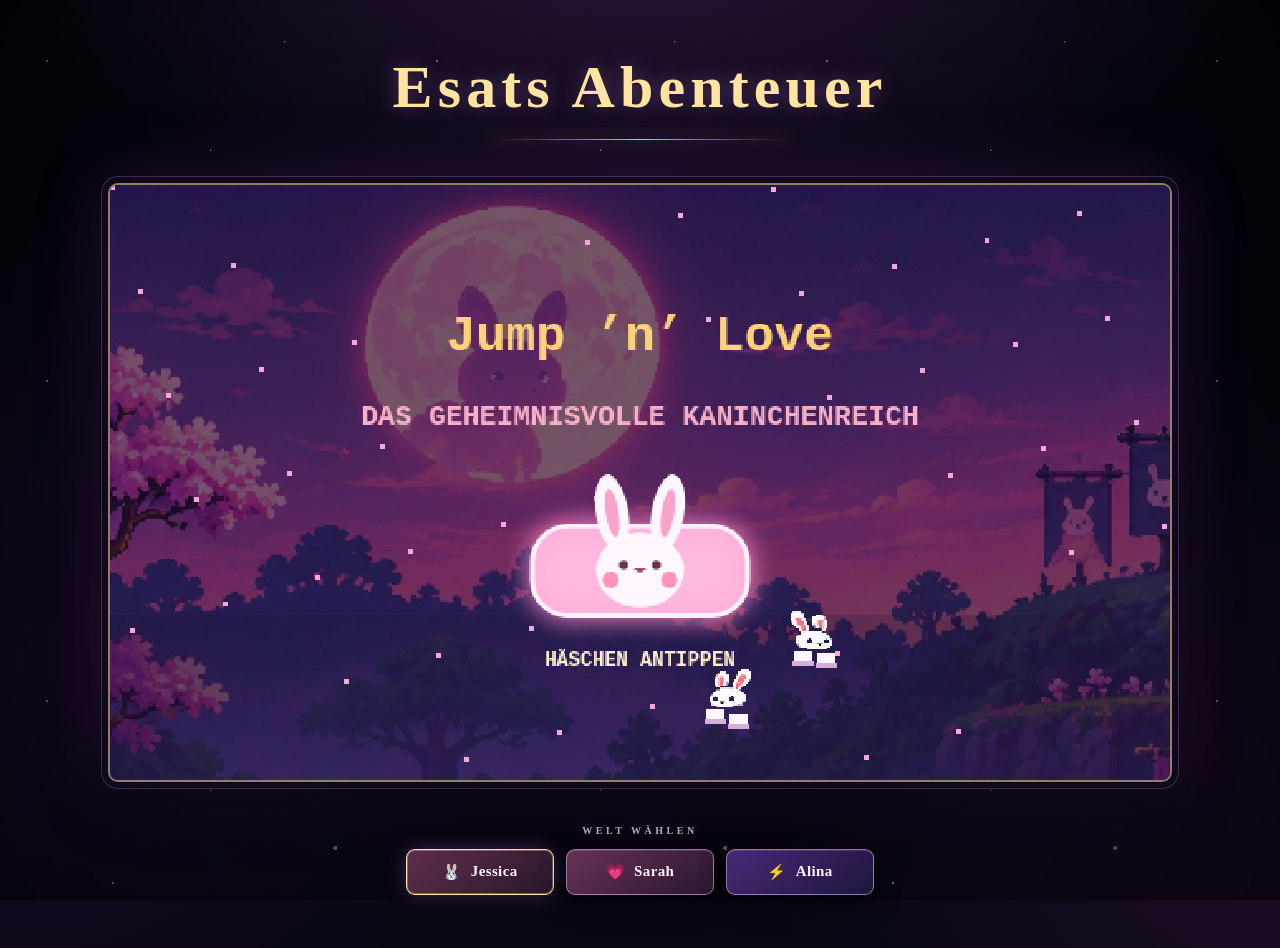
==== index.html @ 72677d6e "Release ESAT JUMP n LOVE 2D" ====
<!doctype html><html lang="de"><head><style>html.portal-arrival-pending::after{content:"";position:fixed;inset:0;background:#0c0218;z-index:2147483646;pointer-events:none}</style><script>try{if(sessionStorage.getItem('esatPortalArrival'))document.documentElement.classList.add('portal-arrival-pending')}catch(e){}</script><meta charset="utf-8"><meta name="viewport" content="width=device-width,initial-scale=1"><title>Jump ’n’ Love · Level 1: Das geheimnisvolle Kaninchenreich</title><link rel="stylesheet" href="style.css"><style id="cinematic-shell-inline">/* Reversible UI cleanup: controls and touch buttons remain in HTML/JS for future reactivation. */
.controls,.touch{display:none!important}

*{box-sizing:border-box}body{margin:0;background:radial-gradient(ellipse at top,#422253,#100d20 75%);color:#fff0d2;font-family:monospace;min-height:100vh}main{max-width:1040px;margin:auto;padding:16px}header{text-align:center;margin-bottom:22px}h1{color:#ffd27a;font-size:clamp(25px,5vw,42px);letter-spacing:3px;text-shadow:4px 4px #8b3c66;margin:12px 0 0}.sub{color:#e7a4c2;letter-spacing:2px}canvas{display:block;width:100%;aspect-ratio:16/9;image-rendering:pixelated;border:5px solid #ef89c4;background:#1b1935;box-shadow:0 9px #59335f,0 0 36px #b63c9255;touch-action:none}.controls{display:flex;gap:12px;flex-wrap:wrap;align-items:center;justify-content:center;margin:20px 0 10px}button{background:#e9ae65;color:#201827;border:3px solid #ffe0a2;font:800 15px monospace;padding:10px 16px;cursor:pointer;touch-action:none}button:active{transform:translateY(2px)}#status{color:#ffdb93}.touch{display:flex;justify-content:space-between;gap:12px;margin-top:18px}.touch>div{display:flex;gap:8px}.touch button{min-width:62px;min-height:55px;font-size:22px;user-select:none}.hint{text-align:center;color:#c9bcd7;line-height:1.7;font-size:13px}@media(min-width:900px){.touch{opacity:.65}}@media(max-width:700px){main{padding:6px}header h1{font-size:22px;margin:4px}.sub{font-size:10px;margin:4px}.controls{margin:8px 0;gap:5px}.controls button{padding:8px;font-size:12px}.touch{gap:5px;margin-top:9px;position:sticky;bottom:4px;z-index:10}.touch>div{gap:4px}.touch button{min-width:0;width:clamp(45px,13vw,68px);min-height:58px;font-size:19px;padding:5px;background:#e9ae65d9}#nextDialog{width:90px;font-size:12px;background:#a5e5e0}.hint{font-size:10px}canvas{border-width:3px}body{overscroll-behavior:none}}@media(orientation:landscape) and (max-height:520px){header{display:none}main{max-width:100vw;padding:2px}canvas{max-height:68vh;width:auto;max-width:100%;margin:auto}.touch{margin-top:4px}.touch button{min-height:46px}} 
/* Keep developer controls in source but hidden across Jessica and Alina. */
main > .controls,main > .touch,main > .hint,[hidden]{display:none!important}

/* Dynamically inserted debug buttons after the game canvas (Jessica and Alina). */
#game ~ button{display:none!important}

/* Cinematic website shell for Jessica, Sarah and Alina. Gameplay canvas is untouched. */
:root{color-scheme:dark;--cin-accent:#e6b7ff;--cin-gold:#ffe3a0;--cin-glow:rgba(166,87,235,.24)}
body.cinematic-site{position:relative;isolation:isolate;overflow-x:hidden;min-height:100vh;background:radial-gradient(ellipse 65% 42% at 50% -8%,rgba(119,64,157,.38),transparent 78%),radial-gradient(ellipse 50% 60% at 0% 70%,rgba(74,28,111,.28),transparent 80%),radial-gradient(ellipse 50% 60% at 100% 85%,rgba(96,40,115,.22),transparent 80%),#090611;color:#f7e8ff;font-family:Georgia,'Times New Roman',serif}
body.cinematic-site::before{content:"";position:fixed;inset:0;z-index:-1;pointer-events:none;opacity:.48;background-image:radial-gradient(1px 1px at 12% 19%,#fff 99%,transparent),radial-gradient(1px 1px at 73% 13%,#cba8ff 99%,transparent),radial-gradient(2px 2px at 86% 65%,#f5c8ff 99%,transparent),radial-gradient(1px 1px at 29% 76%,#fff 99%,transparent),radial-gradient(1px 1px at 54% 47%,#d9bbff 99%,transparent);background-size:390px 320px;animation:cin-stars 22s linear infinite}
body.cinematic-site::after{content:"";position:fixed;inset:0;z-index:-1;pointer-events:none;background:linear-gradient(90deg,rgba(0,0,0,.25),transparent 22%,transparent 78%,rgba(0,0,0,.25)),radial-gradient(ellipse at 50% 48%,transparent 20%,rgba(0,0,0,.38) 100%)}
body.cinematic-site main{position:relative;width:min(100%,1140px);max-width:1140px;margin:0 auto;padding:clamp(24px,4vw,52px) clamp(12px,3.5vw,38px) 48px}
body.cinematic-site header{position:relative;text-align:center;margin:0 0 clamp(27px,4vw,43px);padding:0 12px 16px}
body.cinematic-site header::after{content:"";position:absolute;bottom:0;left:50%;transform:translateX(-50%);width:min(300px,60vw);height:1px;background:linear-gradient(90deg,transparent,rgba(255,222,165,.85),transparent);box-shadow:0 0 15px rgba(255,211,146,.65)}
body.cinematic-site header h1{margin:0;font-family:Georgia,'Times New Roman',serif;font-size:clamp(31px,5vw,60px);font-weight:700;letter-spacing:.085em;line-height:1.22;color:var(--cin-gold);text-shadow:0 2px 1px #29152f,0 0 20px rgba(224,165,255,.28),0 0 45px rgba(202,134,255,.12)}
body.cinematic-site #game{display:block;position:relative;width:100%;height:auto;aspect-ratio:16/9;margin:0 auto;border:2px solid rgba(255,218,164,.55);border-radius:10px;background:#120c22;box-shadow:0 0 0 6px rgba(14,7,27,.92),0 0 0 7px rgba(205,153,246,.24),0 18px 55px rgba(0,0,0,.7),0 0 75px var(--cin-glow);image-rendering:pixelated;touch-action:none}
body.cinematic-site main::before{content:"";position:absolute;left:6%;right:6%;top:22%;height:45%;z-index:-1;pointer-events:none;background:radial-gradient(ellipse,rgba(133,59,191,.17),transparent 70%);filter:blur(34px)}
body.cinematic-site .controls,body.cinematic-site .touch,body.cinematic-site .hint,body.cinematic-site #game~button{display:none!important}
body.cinematic-site.sarah-theme{--cin-accent:#ffc2e5;--cin-gold:#ffe0eb;--cin-glow:rgba(232,95,167,.25);background:radial-gradient(ellipse 65% 45% at 50% -10%,rgba(152,58,111,.36),transparent 78%),radial-gradient(ellipse 50% 60% at 5% 80%,rgba(111,40,98,.25),transparent 80%),#100713}
@keyframes cin-stars{0%{background-position:0 0}100%{background-position:390px 320px}}
@media(max-width:700px){body.cinematic-site main{padding:26px 10px 30px}body.cinematic-site header{margin-bottom:25px;padding-bottom:13px}body.cinematic-site header h1{font-size:clamp(27px,7vw,40px);letter-spacing:.045em}body.cinematic-site #game{border-radius:5px;box-shadow:0 0 0 3px #0e071b,0 0 0 4px rgba(205,153,246,.22),0 12px 28px rgba(0,0,0,.6),0 0 32px var(--cin-glow)}}
@media(orientation:landscape) and (max-height:520px){body.cinematic-site header{display:none}body.cinematic-site main{padding:8px}body.cinematic-site #game{width:auto;max-width:100%;max-height:85vh}}
@media(prefers-reduced-motion:reduce){body.cinematic-site::before{animation:none}}

/* Only the requested Alina shortcut is visible. */
body.cinematic-site #game ~ button#alina-level-test{display:block!important;position:relative;margin:25px auto 0!important;padding:12px 25px!important;border:1px solid #eacbff!important;border-radius:8px!important;background:linear-gradient(135deg,#321748,#6b338a)!important;color:#fff1ff!important;font:700 14px Georgia,serif!important;letter-spacing:.04em;box-shadow:0 8px 25px #0009,0 0 24px #b85dff55;cursor:pointer;transition:transform .2s,box-shadow .2s}
body.cinematic-site #alina-level-test:hover{transform:translateY(-3px);box-shadow:0 12px 30px #000b,0 0 35px #c577ff99}
</style><style id="world-switcher-style">
body.cinematic-site .world-switcher{display:flex!important;flex-direction:column;align-items:center;gap:11px;margin:27px auto 0;padding:15px 12px 5px;max-width:620px;text-align:center}
body.cinematic-site .world-switcher-label{font:700 10px/1.4 Georgia,serif;letter-spacing:.35em;color:#d4b8dc;text-shadow:0 0 14px #a76cd477}
body.cinematic-site .world-switcher-links{display:flex;flex-wrap:wrap;align-items:center;justify-content:center;gap:12px;width:100%}
body.cinematic-site .world-switcher a.world-link{display:inline-flex!important;align-items:center;justify-content:center;gap:9px;min-width:148px;padding:13px 19px;border:1px solid #d5b4e599;border-radius:9px;background:linear-gradient(145deg,#34203d,#191126);color:#fff3ff;text-decoration:none;font:700 15px Georgia,serif;letter-spacing:.025em;box-shadow:inset 0 1px #ffffff20,0 7px 23px #0009;transition:transform .2s,box-shadow .2s,border-color .2s}
body.cinematic-site .world-switcher a.world-link:hover,body.cinematic-site .world-switcher a.world-link:focus-visible{transform:translateY(-3px);border-color:#ffe4bd;box-shadow:inset 0 1px #ffffff33,0 10px 30px #000a,0 0 20px #c083ff55;outline:none}
body.cinematic-site .world-switcher a.world-jessica{background:linear-gradient(145deg,#60304f,#281628)}
body.cinematic-site .world-switcher a.world-sarah{background:linear-gradient(145deg,#693357,#29172e)}
body.cinematic-site .world-switcher a.world-alina{background:linear-gradient(145deg,#4a2a78,#1e163d)}
body.cinematic-site .world-switcher a[aria-current="page"]{border-color:#ffe5b0;box-shadow:inset 0 0 0 1px #ffdc9c55,0 0 21px #c685ff44}
body.cinematic-site #game ~ button#alina-level-test{display:none!important}
@media(max-width:560px){body.cinematic-site .world-switcher-links{gap:7px}body.cinematic-site .world-switcher a.world-link{min-width:0;flex:1;padding:12px 9px;font-size:13px}}
</style></head><body class="cinematic-site"><main><header><h1>Esats Abenteuer</h1></header><canvas id="game" width="640" height="360" aria-label="Spielbares 8-Bit Jump-and-Run"></canvas><nav class="world-switcher" aria-label="Zwischen Spielwelten wechseln"><span class="world-switcher-label">WELT WÄHLEN</span><div class="world-switcher-links"><a class="world-link world-jessica" aria-current="page" href="index.html" title="Jessicas Kaninchenreich öffnen">🐰 <span>Jessica</span></a><a class="world-link world-sarah" href="sarah-level.html" title="Sarahs Traumwelt öffnen">💗 <span>Sarah</span></a><a class="world-link world-alina" href="index.html?level=alina" title="Alinas Sturmwelt öffnen">⚡ <span>Alina</span></a></div></nav><div class="controls" hidden style="display:none!important" aria-hidden="true"><button id="start">▶ SPIELEN / NEUSTART</button><button id="miniboss-shortcut" title="Direkt vor Honey starten">🎭 DIREKT ZU HONEY</button><button id="after-honey-shortcut" title="Nach Honey starten – auf dem Weg zu Hope">🐰 NACH HONEY STARTEN</button><button id="boss3-shortcut" title="Direkt vor Boss 3 auf der verdorbenen Wiese starten">🎵 DIREKT ZU BOSS 3</button><button id="hope-one-hp" title="Im Hope-Kampf seine Lebenspunkte auf 1 setzen">⚔ HOPE AUF 1 HP</button><button id="sound">♫ TON AN</button><span id="status">Bereit für Level 1?</span></div><div class="touch" hidden aria-label="Touch-Steuerung" style="display:none!important" aria-hidden="true"><div><button data-k="left" aria-label="Links">◀</button><button data-k="right" aria-label="Rechts">▶</button><button data-k="down" aria-label="Ducken">▼</button></div><div><button data-k="jump" aria-label="Springen">▲</button><button data-k="attack" aria-label="Karotte werfen">🥕</button><button id="nextDialog" aria-label="Dialog fortsetzen">WEITER ↪</button></div></div><p class="hint" hidden style="display:none!important" aria-hidden="true">A/D oder ←/→: laufen · Leertaste/W: springen · F: Karotte werfen · P: Pause<br>Animation V5 FIX: Lauf- und Sprungbewegungen, Angriffseffekte, Diener-Boss-Intro und neue pinke Bossgeschosse. Der erste Boss hat fünf schwere Angriffsmuster. Packangriff mit Greifen, Hochheben, Schleudern und Aufprall. Vor dem Boss gibt es einen Checkpoint.</p></main><script src="portal-transition.js"></script><script src="game.js"></script><script>if(new URLSearchParams(location.search).get("level")==="alina"){document.querySelector(".world-jessica")?.removeAttribute("aria-current");document.querySelector(".world-alina")?.setAttribute("aria-current","page")}</script></body></html>
---- style.css ----
/* Reversible UI cleanup: controls and touch buttons remain in HTML/JS for future reactivation. */
.controls,.touch{display:none!important}

*{box-sizing:border-box}body{margin:0;background:radial-gradient(ellipse at top,#422253,#100d20 75%);color:#fff0d2;font-family:monospace;min-height:100vh}main{max-width:1040px;margin:auto;padding:16px}header{text-align:center;margin-bottom:22px}h1{color:#ffd27a;font-size:clamp(25px,5vw,42px);letter-spacing:3px;text-shadow:4px 4px #8b3c66;margin:12px 0 0}.sub{color:#e7a4c2;letter-spacing:2px}canvas{display:block;width:100%;aspect-ratio:16/9;image-rendering:pixelated;border:5px solid #ef89c4;background:#1b1935;box-shadow:0 9px #59335f,0 0 36px #b63c9255;touch-action:none}.controls{display:flex;gap:12px;flex-wrap:wrap;align-items:center;justify-content:center;margin:20px 0 10px}button{background:#e9ae65;color:#201827;border:3px solid #ffe0a2;font:800 15px monospace;padding:10px 16px;cursor:pointer;touch-action:none}button:active{transform:translateY(2px)}#status{color:#ffdb93}.touch{display:flex;justify-content:space-between;gap:12px;margin-top:18px}.touch>div{display:flex;gap:8px}.touch button{min-width:62px;min-height:55px;font-size:22px;user-select:none}.hint{text-align:center;color:#c9bcd7;line-height:1.7;font-size:13px}@media(min-width:900px){.touch{opacity:.65}}@media(max-width:700px){main{padding:6px}header h1{font-size:22px;margin:4px}.sub{font-size:10px;margin:4px}.controls{margin:8px 0;gap:5px}.controls button{padding:8px;font-size:12px}.touch{gap:5px;margin-top:9px;position:sticky;bottom:4px;z-index:10}.touch>div{gap:4px}.touch button{min-width:0;width:clamp(45px,13vw,68px);min-height:58px;font-size:19px;padding:5px;background:#e9ae65d9}#nextDialog{width:90px;font-size:12px;background:#a5e5e0}.hint{font-size:10px}canvas{border-width:3px}body{overscroll-behavior:none}}@media(orientation:landscape) and (max-height:520px){header{display:none}main{max-width:100vw;padding:2px}canvas{max-height:68vh;width:auto;max-width:100%;margin:auto}.touch{margin-top:4px}.touch button{min-height:46px}} 
/* Keep developer controls in source but hidden across Jessica and Alina. */
main > .controls,main > .touch,main > .hint,[hidden]{display:none!important}

/* Dynamically inserted debug buttons after the game canvas (Jessica and Alina). */
#game ~ button{display:none!important}

/* Cinematic website shell for Jessica, Sarah and Alina. Gameplay canvas is untouched. */
:root{color-scheme:dark;--cin-accent:#e6b7ff;--cin-gold:#ffe3a0;--cin-glow:rgba(166,87,235,.24)}
body.cinematic-site{position:relative;isolation:isolate;overflow-x:hidden;min-height:100vh;background:radial-gradient(ellipse 65% 42% at 50% -8%,rgba(119,64,157,.38),transparent 78%),radial-gradient(ellipse 50% 60% at 0% 70%,rgba(74,28,111,.28),transparent 80%),radial-gradient(ellipse 50% 60% at 100% 85%,rgba(96,40,115,.22),transparent 80%),#090611;color:#f7e8ff;font-family:Georgia,'Times New Roman',serif}
body.cinematic-site::before{content:"";position:fixed;inset:0;z-index:-1;pointer-events:none;opacity:.48;background-image:radial-gradient(1px 1px at 12% 19%,#fff 99%,transparent),radial-gradient(1px 1px at 73% 13%,#cba8ff 99%,transparent),radial-gradient(2px 2px at 86% 65%,#f5c8ff 99%,transparent),radial-gradient(1px 1px at 29% 76%,#fff 99%,transparent),radial-gradient(1px 1px at 54% 47%,#d9bbff 99%,transparent);background-size:390px 320px;animation:cin-stars 22s linear infinite}
body.cinematic-site::after{content:"";position:fixed;inset:0;z-index:-1;pointer-events:none;background:linear-gradient(90deg,rgba(0,0,0,.25),transparent 22%,transparent 78%,rgba(0,0,0,.25)),radial-gradient(ellipse at 50% 48%,transparent 20%,rgba(0,0,0,.38) 100%)}
body.cinematic-site main{position:relative;width:min(100%,1140px);max-width:1140px;margin:0 auto;padding:clamp(24px,4vw,52px) clamp(12px,3.5vw,38px) 48px}
body.cinematic-site header{position:relative;text-align:center;margin:0 0 clamp(27px,4vw,43px);padding:0 12px 16px}
body.cinematic-site header::after{content:"";position:absolute;bottom:0;left:50%;transform:translateX(-50%);width:min(300px,60vw);height:1px;background:linear-gradient(90deg,transparent,rgba(255,222,165,.85),transparent);box-shadow:0 0 15px rgba(255,211,146,.65)}
body.cinematic-site header h1{margin:0;font-family:Georgia,'Times New Roman',serif;font-size:clamp(31px,5vw,60px);font-weight:700;letter-spacing:.085em;line-height:1.22;color:var(--cin-gold);text-shadow:0 2px 1px #29152f,0 0 20px rgba(224,165,255,.28),0 0 45px rgba(202,134,255,.12)}
body.cinematic-site #game{display:block;position:relative;width:100%;height:auto;aspect-ratio:16/9;margin:0 auto;border:2px solid rgba(255,218,164,.55);border-radius:10px;background:#120c22;box-shadow:0 0 0 6px rgba(14,7,27,.92),0 0 0 7px rgba(205,153,246,.24),0 18px 55px rgba(0,0,0,.7),0 0 75px var(--cin-glow);image-rendering:pixelated;touch-action:none}
body.cinematic-site main::before{content:"";position:absolute;left:6%;right:6%;top:22%;height:45%;z-index:-1;pointer-events:none;background:radial-gradient(ellipse,rgba(133,59,191,.17),transparent 70%);filter:blur(34px)}
body.cinematic-site .controls,body.cinematic-site .touch,body.cinematic-site .hint,body.cinematic-site #game~button{display:none!important}
body.cinematic-site.sarah-theme{--cin-accent:#ffc2e5;--cin-gold:#ffe0eb;--cin-glow:rgba(232,95,167,.25);background:radial-gradient(ellipse 65% 45% at 50% -10%,rgba(152,58,111,.36),transparent 78%),radial-gradient(ellipse 50% 60% at 5% 80%,rgba(111,40,98,.25),transparent 80%),#100713}
@keyframes cin-stars{0%{background-position:0 0}100%{background-position:390px 320px}}
@media(max-width:700px){body.cinematic-site main{padding:26px 10px 30px}body.cinematic-site header{margin-bottom:25px;padding-bottom:13px}body.cinematic-site header h1{font-size:clamp(27px,7vw,40px);letter-spacing:.045em}body.cinematic-site #game{border-radius:5px;box-shadow:0 0 0 3px #0e071b,0 0 0 4px rgba(205,153,246,.22),0 12px 28px rgba(0,0,0,.6),0 0 32px var(--cin-glow)}}
@media(orientation:landscape) and (max-height:520px){body.cinematic-site header{display:none}body.cinematic-site main{padding:8px}body.cinematic-site #game{width:auto;max-width:100%;max-height:85vh}}
@media(prefers-reduced-motion:reduce){body.cinematic-site::before{animation:none}}
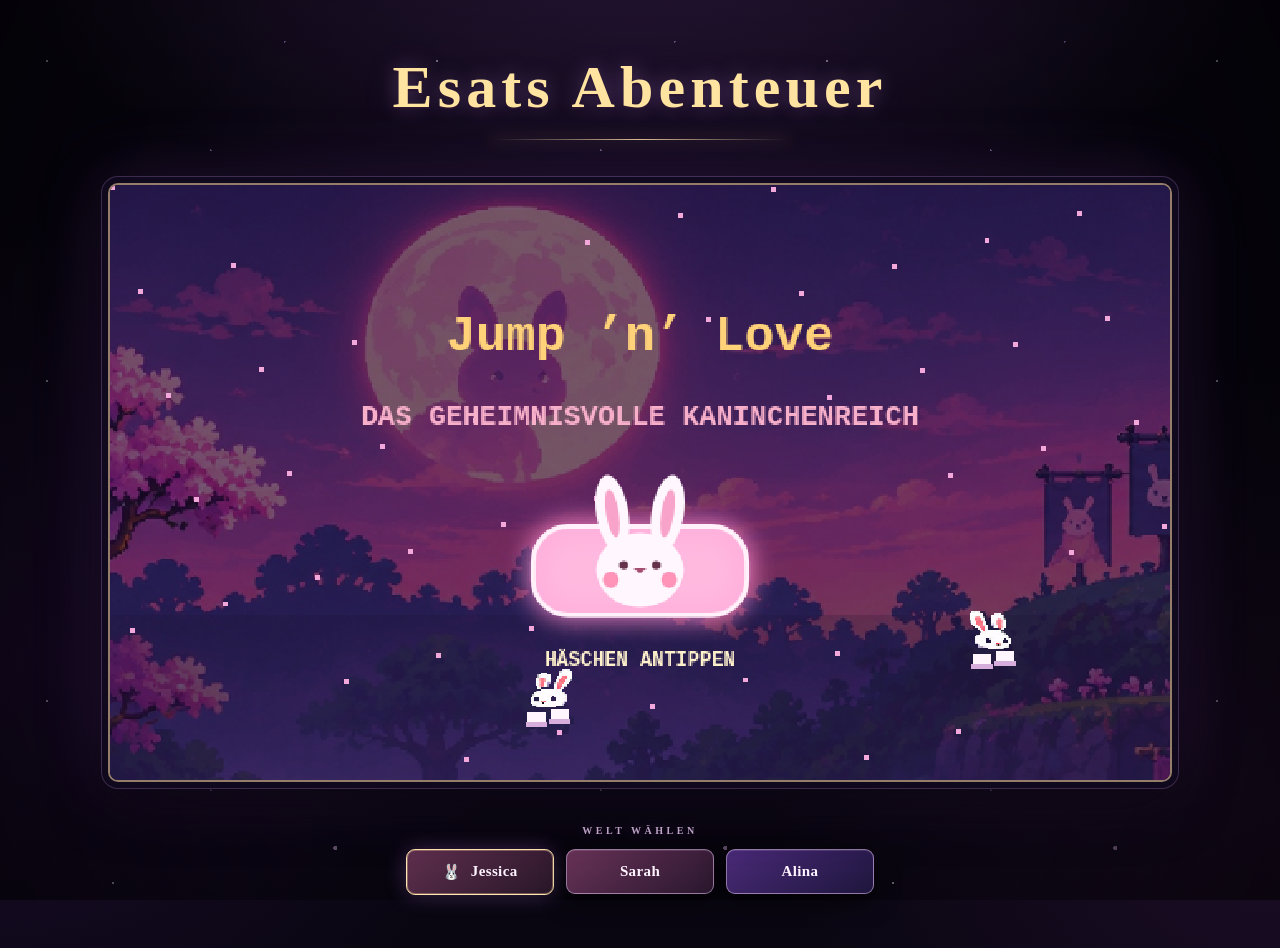
==== commit 593e067b: "Add scheduled unlocks for Sarah and Alina" ====
--- a/index.html
+++ b/index.html
@@ -41,4 +41,4 @@
 body.cinematic-site .world-switcher a[aria-current="page"]{border-color:#ffe5b0;box-shadow:inset 0 0 0 1px #ffdc9c55,0 0 21px #c685ff44}
 body.cinematic-site #game ~ button#alina-level-test{display:none!important}
 @media(max-width:560px){body.cinematic-site .world-switcher-links{gap:7px}body.cinematic-site .world-switcher a.world-link{min-width:0;flex:1;padding:12px 9px;font-size:13px}}
-</style></head><body class="cinematic-site"><main><header><h1>Esats Abenteuer</h1></header><canvas id="game" width="640" height="360" aria-label="Spielbares 8-Bit Jump-and-Run"></canvas><nav class="world-switcher" aria-label="Zwischen Spielwelten wechseln"><span class="world-switcher-label">WELT WÄHLEN</span><div class="world-switcher-links"><a class="world-link world-jessica" aria-current="page" href="index.html" title="Jessicas Kaninchenreich öffnen">🐰 <span>Jessica</span></a><a class="world-link world-sarah" href="sarah-level.html" title="Sarahs Traumwelt öffnen">💗 <span>Sarah</span></a><a class="world-link world-alina" href="index.html?level=alina" title="Alinas Sturmwelt öffnen">⚡ <span>Alina</span></a></div></nav><div class="controls" hidden style="display:none!important" aria-hidden="true"><button id="start">▶ SPIELEN / NEUSTART</button><button id="miniboss-shortcut" title="Direkt vor Honey starten">🎭 DIREKT ZU HONEY</button><button id="after-honey-shortcut" title="Nach Honey starten – auf dem Weg zu Hope">🐰 NACH HONEY STARTEN</button><button id="boss3-shortcut" title="Direkt vor Boss 3 auf der verdorbenen Wiese starten">🎵 DIREKT ZU BOSS 3</button><button id="hope-one-hp" title="Im Hope-Kampf seine Lebenspunkte auf 1 setzen">⚔ HOPE AUF 1 HP</button><button id="sound">♫ TON AN</button><span id="status">Bereit für Level 1?</span></div><div class="touch" hidden aria-label="Touch-Steuerung" style="display:none!important" aria-hidden="true"><div><button data-k="left" aria-label="Links">◀</button><button data-k="right" aria-label="Rechts">▶</button><button data-k="down" aria-label="Ducken">▼</button></div><div><button data-k="jump" aria-label="Springen">▲</button><button data-k="attack" aria-label="Karotte werfen">🥕</button><button id="nextDialog" aria-label="Dialog fortsetzen">WEITER ↪</button></div></div><p class="hint" hidden style="display:none!important" aria-hidden="true">A/D oder ←/→: laufen · Leertaste/W: springen · F: Karotte werfen · P: Pause<br>Animation V5 FIX: Lauf- und Sprungbewegungen, Angriffseffekte, Diener-Boss-Intro und neue pinke Bossgeschosse. Der erste Boss hat fünf schwere Angriffsmuster. Packangriff mit Greifen, Hochheben, Schleudern und Aufprall. Vor dem Boss gibt es einen Checkpoint.</p></main><script src="portal-transition.js"></script><script src="game.js"></script><script>if(new URLSearchParams(location.search).get("level")==="alina"){document.querySelector(".world-jessica")?.removeAttribute("aria-current");document.querySelector(".world-alina")?.setAttribute("aria-current","page")}</script></body></html>
+</style></head><body class="cinematic-site"><main><header><h1>Esats Abenteuer</h1></header><canvas id="game" width="640" height="360" aria-label="Spielbares 8-Bit Jump-and-Run"></canvas><nav class="world-switcher" aria-label="Zwischen Spielwelten wechseln"><span class="world-switcher-label">WELT WÄHLEN</span><div class="world-switcher-links"><a class="world-link world-jessica" aria-current="page" href="index.html" title="Jessicas Kaninchenreich öffnen">🐰 <span>Jessica</span></a><a class="world-link world-sarah" href="sarah-level.html" title="Sarahs Traumwelt öffnen">💗 <span>Sarah</span></a><a class="world-link world-alina" href="index.html?level=alina" title="Alinas Sturmwelt öffnen">⚡ <span>Alina</span></a></div></nav><div class="controls" hidden style="display:none!important" aria-hidden="true"><button id="start">▶ SPIELEN / NEUSTART</button><button id="miniboss-shortcut" title="Direkt vor Honey starten">🎭 DIREKT ZU HONEY</button><button id="after-honey-shortcut" title="Nach Honey starten – auf dem Weg zu Hope">🐰 NACH HONEY STARTEN</button><button id="boss3-shortcut" title="Direkt vor Boss 3 auf der verdorbenen Wiese starten">🎵 DIREKT ZU BOSS 3</button><button id="hope-one-hp" title="Im Hope-Kampf seine Lebenspunkte auf 1 setzen">⚔ HOPE AUF 1 HP</button><button id="sound">♫ TON AN</button><span id="status">Bereit für Level 1?</span></div><div class="touch" hidden aria-label="Touch-Steuerung" style="display:none!important" aria-hidden="true"><div><button data-k="left" aria-label="Links">◀</button><button data-k="right" aria-label="Rechts">▶</button><button data-k="down" aria-label="Ducken">▼</button></div><div><button data-k="jump" aria-label="Springen">▲</button><button data-k="attack" aria-label="Karotte werfen">🥕</button><button id="nextDialog" aria-label="Dialog fortsetzen">WEITER ↪</button></div></div><p class="hint" hidden style="display:none!important" aria-hidden="true">A/D oder ←/→: laufen · Leertaste/W: springen · F: Karotte werfen · P: Pause<br>Animation V5 FIX: Lauf- und Sprungbewegungen, Angriffseffekte, Diener-Boss-Intro und neue pinke Bossgeschosse. Der erste Boss hat fünf schwere Angriffsmuster. Packangriff mit Greifen, Hochheben, Schleudern und Aufprall. Vor dem Boss gibt es einen Checkpoint.</p></main><script src="level-unlock.js"></script><script src="world-buttons.js"></script><script src="portal-transition.js"></script><script src="game.js"></script><script>if(new URLSearchParams(location.search).get("level")==="alina"){document.querySelector(".world-jessica")?.removeAttribute("aria-current");document.querySelector(".world-alina")?.setAttribute("aria-current","page")}</script></body></html>
